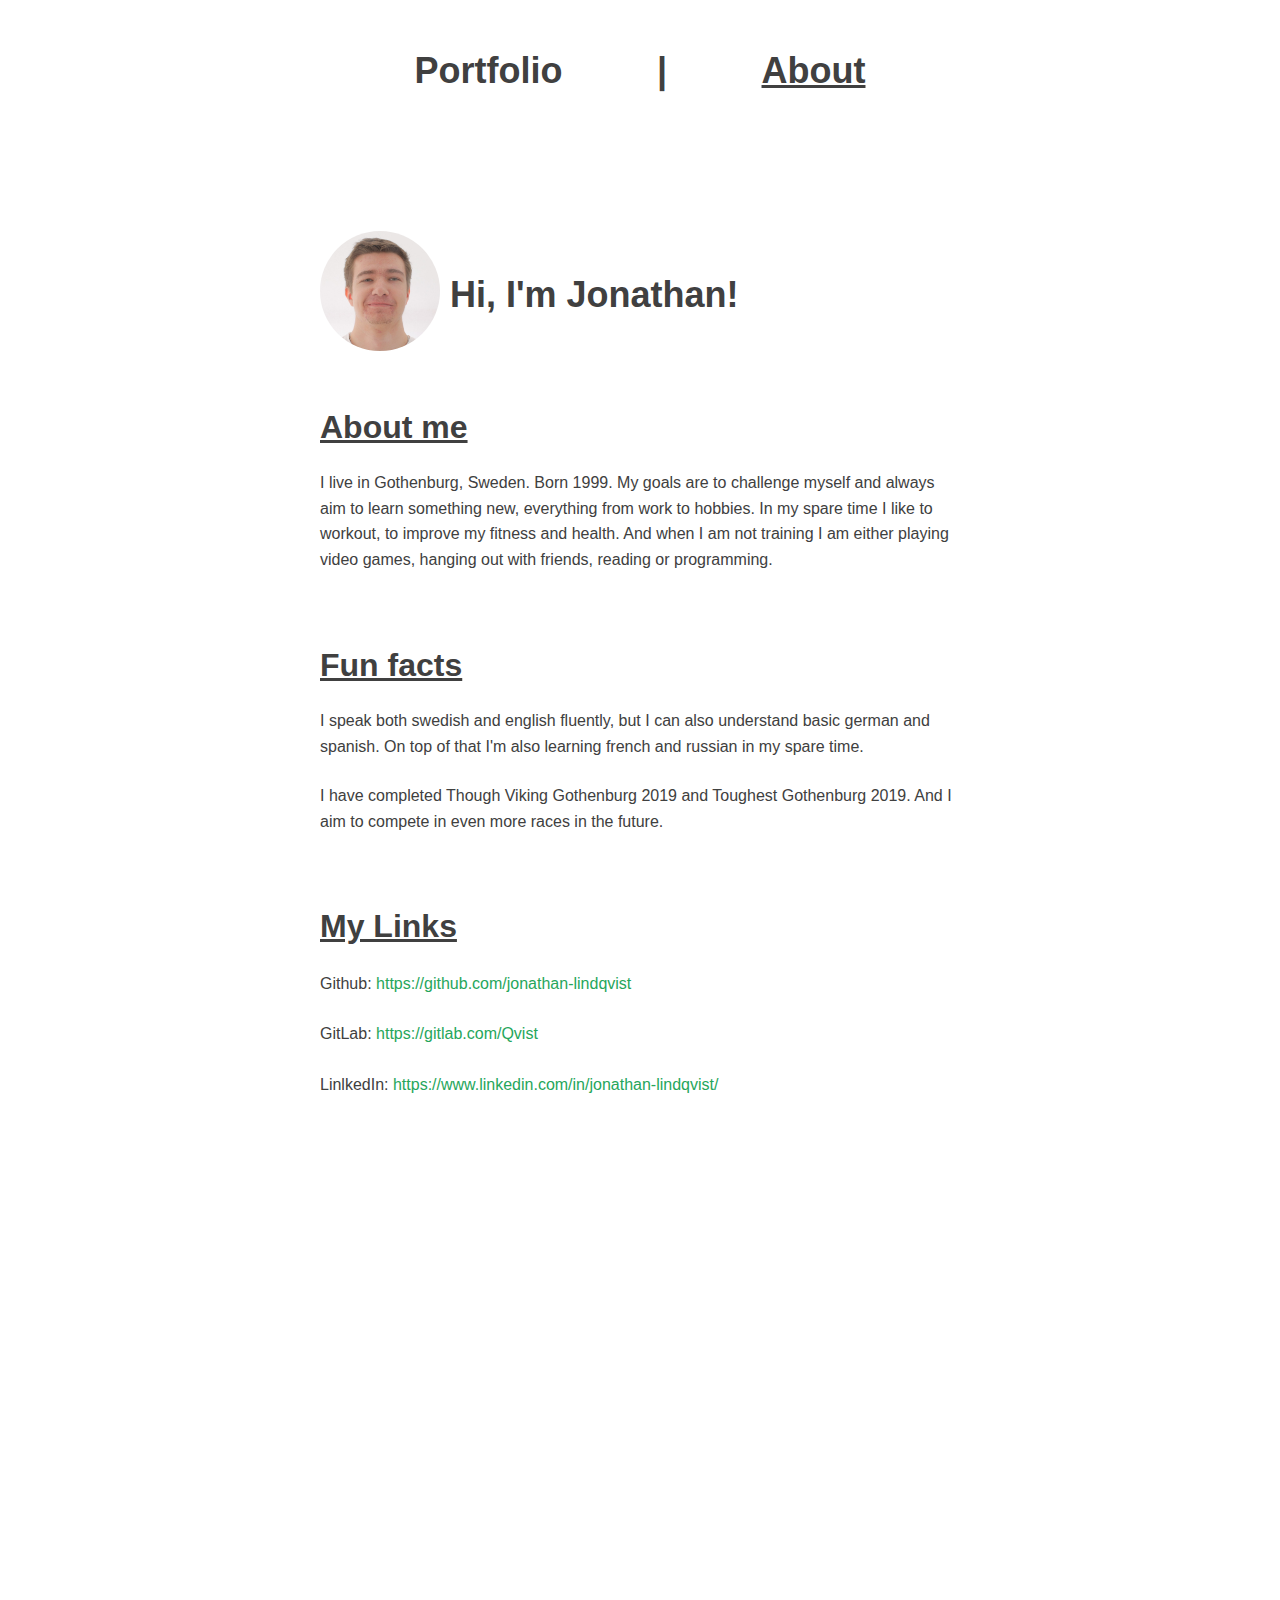
==== about.html @ 1a3f5dcb "Fix scrollto and add about me page" ====
<!DOCTYPE html>
<html lang="en">
<head>
  <meta charset="UTF-8">
  <meta name="viewport" content="width=device-width, initial-scale=1.0">
  <meta http-equiv="X-UA-Compatible" content="ie=edge">
  <title>About me</title>
  <link href="css/primitiveui.css" rel="stylesheet"/>
  <link href="css/main.css" rel="stylesheet"/>
  <script type="text/javascript" src="js/main.js"></script>
</head>
<body>
  <div class="gutter">
  </div>
  <div class="main">
      <nav>
          <ul class="nav-ul">
            <li><h1><a href="/">Portfolio</a></h1></li>
            <li><h1>|</h1> </li>
            <li><h1 class="current"><a href="about.html">About</a></h1></li>
          </ul>
        </nav>
        <section class="top"> 
          <div class="mr-5">
            <img class="profile" src="img/me-crop.jpg" alt="Jonathans Face">
          </div>
          <div class="ml-5 align-cent">
            <h1>Hi, I'm Jonathan!</h1>
          </div>
        </section>
    <section>
      <div>
        <h2>About me</h2>
        <p>
          I live in Gothenburg, Sweden. Born 1999. My goals are to challenge myself and
          always aim to learn something new, everything from work to hobbies.
          In my spare time I like to workout, to improve my fitness and health. And 
          when I am not training I am either playing video games, hanging out with friends,
          reading or programming.
      </div>
    </section>
    <section>
      <div>
        <h2>Fun facts</h2>
        <p>
          I speak both swedish and english fluently, but I can also understand basic german and spanish. 
          On top of that I'm also learning french and russian in my spare time. 
        </p>
        <p>
          I have completed Though Viking Gothenburg 2019 and Toughest Gothenburg 2019. And I aim to compete in
          even more races in the future.
        </p>
      </div>
    </section>
    <section class="last">
        <div>
          <h2>My Links</h2>
          <ul>
            <li>Github: <a  class="inlinelink" href="https://github.com/jonathan-lindqvist">https://github.com/jonathan-lindqvist</a></li>
            <li>GitLab: <a  class="inlinelink" href="https://gitlab.com/Qvist">https://gitlab.com/Qvist</a></li>
            <li>LinlkedIn: <a  class="inlinelink" href="https://www.linkedin.com/in/jonathan-lindqvist-915a01181/">https://www.linkedin.com/in/jonathan-lindqvist/</a></li>
          </ul>
        </div>
      </section>
  </div>
  <div class="gutter"></div>
</body>
</html>
---- css/primitiveui.css ----
/*! Primitive
 * A front end Sass boilerplate
 *
 * Author: Tania Rascia 
 */
/* Variables
 * ===============
 *
 * All variables and most of the configuration is defined on this page. */
/* Containers */
/* Breakpoints */
/* Colors */
/* Typography */
/* Padding */
/* Borders */
/* Buttons */
/* Forms */
/* Tables */
/* Code */
/* Mixins
  =============== */
/*! normalize.css v3.0.3 | MIT License | github.com/necolas/normalize.css */
/**
 * 1. Set default font family to sans-serif.
 * 2. Prevent iOS and IE text size adjust after device orientation change,
 *    without disabling user zoom.
 */
 html {
  -ms-text-size-adjust: 100%;
  /* 2 */
  -webkit-text-size-adjust: 100%;
  /* 2 */ }

/**
 * Remove default margin.
 */
body {
  margin: 0; }

/* HTML5 display definitions
   ========================================================================== */
/**
 * Correct `block` display not defined for any HTML5 element in IE 8/9.
 * Correct `block` display not defined for `details` or `summary` in IE 10/11
 * and Firefox.
 * Correct `block` display not defined for `main` in IE 11.
 */
article,
aside,
details,
figcaption,
figure,
footer,
header,
main,
menu,
nav,
section,
summary {
  display: block; }

/**
 * 1. Correct `inline-block` display not defined in IE 8/9.
 * 2. Normalize vertical alignment of `progress` in Chrome, Firefox, and Opera.
 */
audio,
canvas,
progress,
video {
  display: inline-block;
  /* 1 */
  vertical-align: baseline;
  /* 2 */ }

/**
 * Prevent modern browsers from displaying `audio` without controls.
 * Remove excess height in iOS 5 devices.
 */
audio:not([controls]) {
  display: none;
  height: 0; }

/**
 * Address `[hidden]` styling not present in IE 8/9/10.
 * Hide the `template` element in IE 8/9/10/11, Safari, and Firefox < 22.
 */
[hidden],
template {
  display: none; }

/**
 * Improve readability of focused elements when they are also in an
 * active/hover state.
 */
a:active,
a:hover {
  outline: 0; }

/**
 * Address style set to `bolder` in Firefox 4+, Safari, and Chrome.
 */
b,
strong {
  font-weight: bold; }

/**
 * Prevent `sub` and `sup` affecting `line-height` in all browsers.
 */
sub,
sup {
  font-size: 75%;
  line-height: 0;
  position: relative;
  vertical-align: baseline; }

sup {
  top: -0.5em; }

sub {
  bottom: -0.25em; }

/* Embedded content
   ========================================================================== */
/**
 * Remove border when inside `a` element in IE 8/9/10.
 */
img {
  border: 0; }

/**
 * Correct overflow not hidden in IE 9/10/11.
 */
svg:not(:root) {
  overflow: hidden; }

/**
 * Address differences between Firefox and other browsers.
 */
hr {
  box-sizing: content-box;
  height: 0; }

/**
 * Contain overflow in all browsers.
 */
pre {
  overflow: auto; }

/**
 * Re-set default cursor for disabled elements.
 */
button[disabled],
html input[disabled] {
  cursor: default; }

/**
 * Remove inner padding and border in Firefox 4+.
 */
button::-moz-focus-inner,
input::-moz-focus-inner {
  border: 0;
  padding: 0; }

/* Reset
  =============== */
html {
  box-sizing: border-box; }

*,
*::before,
*::after {
  box-sizing: inherit; }

figure {
  margin: 0; }

/* Scaffolding
  =============== */
html {
  -webkit-font-smoothing: antialiased;
  -moz-osx-font-smoothing: grayscale;
  font: normal normal normal 1rem/1.6 -apple-system, BlinkMacSystemFont, Helvetica Neue, Helvetica, Arial, sans-serif;
  font-size: 1rem; }

body {
  color: #404040;
  background: white;
  font-size: 1rem; }

p,
ol,
ul,
dl,
table {
  margin: 0 0 1.5rem 0; }

ul li ul {
  margin-bottom: 0; }

ol li ol {
  margin-bottom: 0; }

h1,
h2,
h3,
h4,
h5 {
  margin: 1.5rem 0;
  font-weight: 600;
  font-family: -apple-system, BlinkMacSystemFont, Helvetica Neue, Helvetica, Arial, sans-serif;
  line-height: 1.2;
  color: #404040; }
  h1:not(:first-child),
  h2:not(:first-child),
  h3:not(:first-child),
  h4:not(:first-child),
  h5:not(:first-child) {
    margin: 1.5rem 0; }

h1:not(:first-child),
h2:not(:first-child),
h3:not(:first-child) {
  margin-top: 2rem; }

h1 {
  font-size: 1.75rem; }

h2 {
  font-size: 1.5rem; }

h3 {
  font-size: 1.25rem; }

h4 {
  font-size: 1.1rem; }

h5 {
  font-size: 1rem; }

@media (min-width: 600px) {
  h1:not(:first-child),
  h2:not(:first-child),
  h3:not(:first-child) {
    margin-top: 2.5rem; }
  h1 {
    font-size: 2.25rem; }
  h2 {
    font-size: 2rem; }
  h3 {
    font-size: 1.75rem; }
  h4 {
    font-size: 1.5rem; }
  h5 {
    font-size: 1.25rem; } }

a {
  color: #0366EE;
  text-decoration: none; }
  a:hover, a:active, a:focus {
    color: #0246a2;
    text-decoration: underline; }

mark {
  background: #ffeea8;
  padding: 0 0.2rem; }

blockquote {
  margin: 0 0 1.5rem 0;
  border-left: 16px solid #f0f0f0;
  padding: 0 1.5rem;
  font-size: 1.5rem; }
  blockquote cite {
    display: block;
    margin-top: 1.5rem;
    font-size: 1rem;
    text-align: right; }

pre {
  border: 0;
  border-radius: 4px;
  background: transparent;
  padding: 1rem;
  tab-size: 2;
  color: #404040;
  font-family: Menlo, monospace;
  font-size: 14px;
  margin: 0 0 1.5rem 0; }
  pre code {
    font-family: Menlo, monospace;
    line-height: 1.2; }

kbd {
  background-color: #f7f7f7;
  border: 1px solid #ccc;
  border-radius: 3px;
  box-shadow: 0 1px 0 rgba(0, 0, 0, 0.2), 0 0 0 2px #fff inset;
  color: #333;
  display: inline-block;
  font-family: Helvetica, Arial, sans-serif;
  font-size: 13px;
  line-height: 1.4;
  margin: 0 .1em;
  padding: .1em .6em;
  text-shadow: 0 1px 0 #fff; }

:not(pre) > code {
  color: #404040;
  background: transparent;
  font-family: Menlo, monospace;
  font-size: 14px;
  padding: 0 0.2rem;
  border: 1px solid #dedede;
  border-radius: 4px; }

hr {
  height: 0;
  border: 0;
  border-top: 1px solid #dedede; }

dt {
  font-weight: 600; }

dd {
  margin-bottom: .5rem; }

.full-container {
  max-width: 100%;
  padding: 0 1rem; }

.container, .small-container, .medium-container {
  max-width: 1200px;
  padding: 0 1rem;
  margin-left: auto;
  margin-right: auto; }

.small-container {
  max-width: 800px; }

.medium-container {
  max-width: 1000px; }

.content-section {
  padding: 30px 0; }

@media (min-width: 600px) {
  .content-section {
    padding: 60px 0; } }

/* Grid
=============== */
.flex-small,
.flex-large {
  padding-left: 1rem;
  padding-right: 1rem; }

.flex-row {
  margin-left: -1rem;
  margin-right: -1rem; }

.flex-row {
  display: flex;
  flex-direction: row;
  flex-wrap: wrap; }

.flex-small,
.flex-large {
  flex-basis: 100%;
  margin-bottom: 1rem; }

/* Small screen breakpoint */
@media (min-width: 600px) {
  .flex-small {
    flex: 1 1 0;
    margin-bottom: 0; } }

/* Large screen breakpoint */
@media (min-width: 1000px) {
  .flex-large {
    flex: 1 1 0;
    margin-bottom: 0; } }

/* Helpers
  =============== */
.clearfix::before,
.clearfix::after {
  content: " ";
  display: block; }

.clearfix:after {
  clear: both; }

.text-left {
  text-align: left; }

.text-right {
  text-align: right; }

.text-center {
  text-align: center; }

.text-justify {
  text-align: justify; }

.block {
  display: block; }

.inline-block {
  display: inline-block; }

.inline {
  display: inline; }

.vertical-center {
  display: flex;
  align-items: center;
  justify-content: center; }

.responsive-image {
  max-width: 100%;
  height: auto; }

.show {
  display: block !important; }

.hide {
  display: none !important; }

.invisible {
  visibility: hidden; }

.float-left {
  float: left; }

.float-right {
  float: right; }

.no-padding-top {
  padding-top: 0; }

.no-padding-bottom {
  padding-bottom: 0; }

.padding-top {
  padding-top: 2rem; }

.padding-bottom {
  padding-bottom: 2rem; }

.no-margin-top {
  margin-top: 0; }

.no-margin-bottom {
  margin-bottom: 0; }

.margin-top {
  margin-top: 2rem; }

.margin-bottom {
  margin-bottom: 2rem; }

.alternate-background {
  background: #fafafa;
  color: #404040; }

.screen-reader-text {
  clip: rect(1px, 1px, 1px, 1px);
  position: absolute !important;
  height: 1px;
  width: 1px;
  overflow: hidden; }

/* Buttons
  =============== */
.button, a.button, button, [type=submit], [type=reset], [type=button] {
  -webkit-appearance: none;
  display: inline-block;
  border: 1px solid #0366EE;
  border-radius: 4px;
  background: #0366EE;
  color: #ffffff;
  font-weight: 600;
  font-family: -apple-system, BlinkMacSystemFont, Helvetica Neue, Helvetica, Arial, sans-serif;
  font-size: 1rem;
  text-transform: none;
  padding: .75rem 1.25rem;
  margin: 0 0 .5rem 0;
  vertical-align: middle;
  text-align: center;
  cursor: pointer;
  text-decoration: none;
  line-height: 1; }

.button:hover, a.button:hover, button:hover, [type=submit]:hover, [type=reset]:hover, [type=button]:hover {
  border: 1px solid #0250bc;
  background: #0250bc;
  color: #ffffff;
  text-decoration: none; }

.button:focus, .button:active, a.button:focus, a.button:active, button:focus, button:active, [type=submit]:focus, [type=submit]:active, [type=reset]:focus, [type=reset]:active, [type=button]:focus, [type=button]:active {
  border: 1px solid #0250bc;
  background: #0250bc;
  color: #ffffff;
  text-decoration: none; }

.button::-moz-focus-inner, a.button::-moz-focus-inner, button::-moz-focus-inner, [type=submit]::-moz-focus-inner, [type=reset]::-moz-focus-inner, [type=button]::-moz-focus-inner {
  border: 0;
  padding: 0; }

.accent-button,
a.accent-button {
  color: #ffffff;
  border: 1px solid #29de7d;
  background: #29de7d; }
  .accent-button:hover, .accent-button:focus, .accent-button:active,
  a.accent-button:hover,
  a.accent-button:focus,
  a.accent-button:active {
    color: #ffffff;
    border: 1px solid #1cb864;
    background: #1cb864; }

.muted-button,
a.muted-button {
  background: transparent;
  border: 1px solid #cdcdcd;
  color: #4e4e4e; }
  .muted-button:hover, .muted-button:focus, .muted-button:active,
  a.muted-button:hover,
  a.muted-button:focus,
  a.muted-button:active {
    color: #4e4e4e;
    border: 1px solid #818181;
    background: transparent; }

.round-button,
a.round-button {
  border-radius: 40px; }

.square-button,
a.square-button {
  border-radius: 0; }

.full-button,
a.full-button {
  display: block;
  width: 100%; }

/* Forms
  =============== */
[type=color], [type=date], [type=datetime], [type=datetime-local], [type=email], [type=month], [type=number], [type=password], [type=search], [type=tel], [type=text], [type=url], [type=week], [type=time], select, textarea {
  display: block;
  border: 1px solid #cdcdcd;
  border-radius: 4px;
  padding: .75rem;
  outline: none;
  background: transparent;
  margin-bottom: .5rem;
  font-size: 1rem;
  width: 100%;
  max-width: 100%;
  line-height: 1; }

[type=color]:hover, [type=date]:hover, [type=datetime]:hover, [type=datetime-local]:hover, [type=email]:hover, [type=month]:hover, [type=number]:hover, [type=password]:hover, [type=search]:hover, [type=tel]:hover, [type=text]:hover, [type=url]:hover, [type=week]:hover, [type=time]:hover, select:hover, textarea:hover {
  border: 1px solid #b4b4b4; }

[type=color]:focus, [type=color]:active, [type=date]:focus, [type=date]:active, [type=datetime]:focus, [type=datetime]:active, [type=datetime-local]:focus, [type=datetime-local]:active, [type=email]:focus, [type=email]:active, [type=month]:focus, [type=month]:active, [type=number]:focus, [type=number]:active, [type=password]:focus, [type=password]:active, [type=search]:focus, [type=search]:active, [type=tel]:focus, [type=tel]:active, [type=text]:focus, [type=text]:active, [type=url]:focus, [type=url]:active, [type=week]:focus, [type=week]:active, [type=time]:focus, [type=time]:active, select:focus, select:active, textarea:focus, textarea:active {
  border: 1px solid #0366EE;
  box-shadow: inset 0 1px 1px rgba(0, 0, 0, 0.1), 0 0 6px #8cbcfe; }

textarea {
  overflow: auto;
  height: auto; }

fieldset {
  border: 1px solid #dedede;
  border-radius: 4px;
  padding: 1rem;
  margin: 1.5rem 0; }

legend {
  padding: 0 .5rem;
  font-weight: 600; }

select {
  color: #404040;
  -webkit-appearance: none;
  -moz-appearance: none;
  background: url([data-uri]) right center no-repeat;
  line-height: 1; }

select::-ms-expand {
  display: none; }

[type=range] {
  width: 100%; }

label {
  font-weight: 600;
  max-width: 100%;
  display: block;
  margin: 1rem 0 .5rem; }

@media (min-width: 600px) {
  .split-form label {
    text-align: right;
    padding: 0 .5rem;
    margin-bottom: 1rem; } }

input.has-error, input.has-error:hover, input.has-error:focus, input.has-error:active,
select.has-error,
select.has-error:hover,
select.has-error:focus,
select.has-error:active,
textarea.has-error,
textarea.has-error:hover,
textarea.has-error:focus,
textarea.has-error:active {
  border: 1px solid #D33C40;
  box-shadow: inset 0 1px 1px rgba(0, 0, 0, 0.1), 0 0 6px #f4cecf; }

::-webkit-input-placeholder,
::-moz-placeholder,
:-moz-placeholder,
:-ms-input-placeholder {
  color: #9a9a9a; }

/* Tables
  =============== */
table {
  border-collapse: collapse;
  border-spacing: 0;
  width: 100%;
  max-width: 100%; }

thead th {
  border-bottom: 2px solid #dedede; }

tfoot th {
  border-top: 2px solid #dedede; }

td {
  border-bottom: 1px solid #dedede; }

th,
td {
  text-align: left;
  padding: .5rem; }

caption {
  padding: 1rem 0;
  caption-side: bottom;
  color: #ababab; }

.striped-table tbody tr:nth-child(odd) {
  background-color: #f8f8f8; }

.contain-table {
  overflow-x: auto; }

@media (min-width: 600px) {
  .contain-table {
    width: 100%; } }

/* Navigation
  =============== */
/* Layout
  =============== */
---- css/main.css ----
html {
  position: relative;
  min-height: 100%; 
  scroll-behavior: smooth;
}

body{
  margin: 0;
  padding: 0;
  display: flex;
  flex-direction: row;
  font-family: 'Segoe UI', Tahoma, Geneva, Verdana, sans-serif;
  height: 100%;
  align-content: center;
}

.gutter{
  width: 25%;
}

.main{
  width: 50%;
}
.top{
  margin-top: 5.625em;
  justify-content: flex-start;
}

.align-cent{
  display: flex;
  align-items: center;
}

section{
  display: flex;
  flex-direction: row;
  justify-content: space-between;
  margin-bottom: 1.5625em;
}

.profile{
  width: 120px;
  height: 120px;
  border-radius: 100%;
}

.ml-5{
  margin-left: 0.3125em;
}

.mr-5{
  margin-right: 0.3125em;
}

.mr{
  margin-right: 30%;
}

table {
  border-collapse: collapse;
  width: 100%;
}

th, td {
  padding: 1em 1em 1em 0;
  text-align: left;
  border-bottom: 1px solid #ddd;
}

.skill-section{
  flex-direction: column;
}

.top-skills{
  display: flex;
  flex-direction: row;
  justify-content: space-between;
}

.header {
  display: flex;
  align-items: center;
  position: fixed;
  top: 0;
  z-index: 1;
  height: 100%;
  margin-left: 10%;
}

/* The progress container (grey background) */
.progress-container {
  height: 50%;
  width: 8px;
  background: #ccc;
  border-radius: 5px;
}

/* The progress bar (scroll indicator) */
.progress-bar {
  width: 0.5em;
  background: black;
  height: 0%;
  border-radius: 0.3125em;
}

a {
  color: #404040;
  text-decoration: none; /* no underline */
}

a:hover{
  color: #404040;
  text-decoration: none;
}

ul {
  padding: 0;
  white-space: nowrap;
}

li {
  list-style-type: none;
  margin-bottom: 1.5625em;
  margin-top: 1.5625em;
}

.last{
  margin-bottom: 37.5em;
}

.github{
  margin-left: 1.5625em;
  height: 2.5em;
  width: 2.5em;
  display: block;
}

.disabled{
  color: lightgrey;
}

.bold{
  font-weight: bold;
}

.inlinelink{
  color: #26a65b;
}

.inlinelink:hover{
  color: #00e640;
}

.project-title{
  display: flex;
  flex-direction: row;
  align-items: center;
}


.table-col{
  width: 50%;
}

.table-margin{
  margin-left: 2.5rem;
}

.proof{
  height: 15%;
  width: 10%;
  object-fit: scale-down;
  border: 1px solid black;
  border-radius: 5px;
}

h2{
  text-decoration-line: underline;
}

nav{
  width: 100%;
}

.current{
  text-decoration-line: underline;
}

.nav-ul{
  display: flex;
  flex-direction: row;
  justify-content: space-evenly;
}
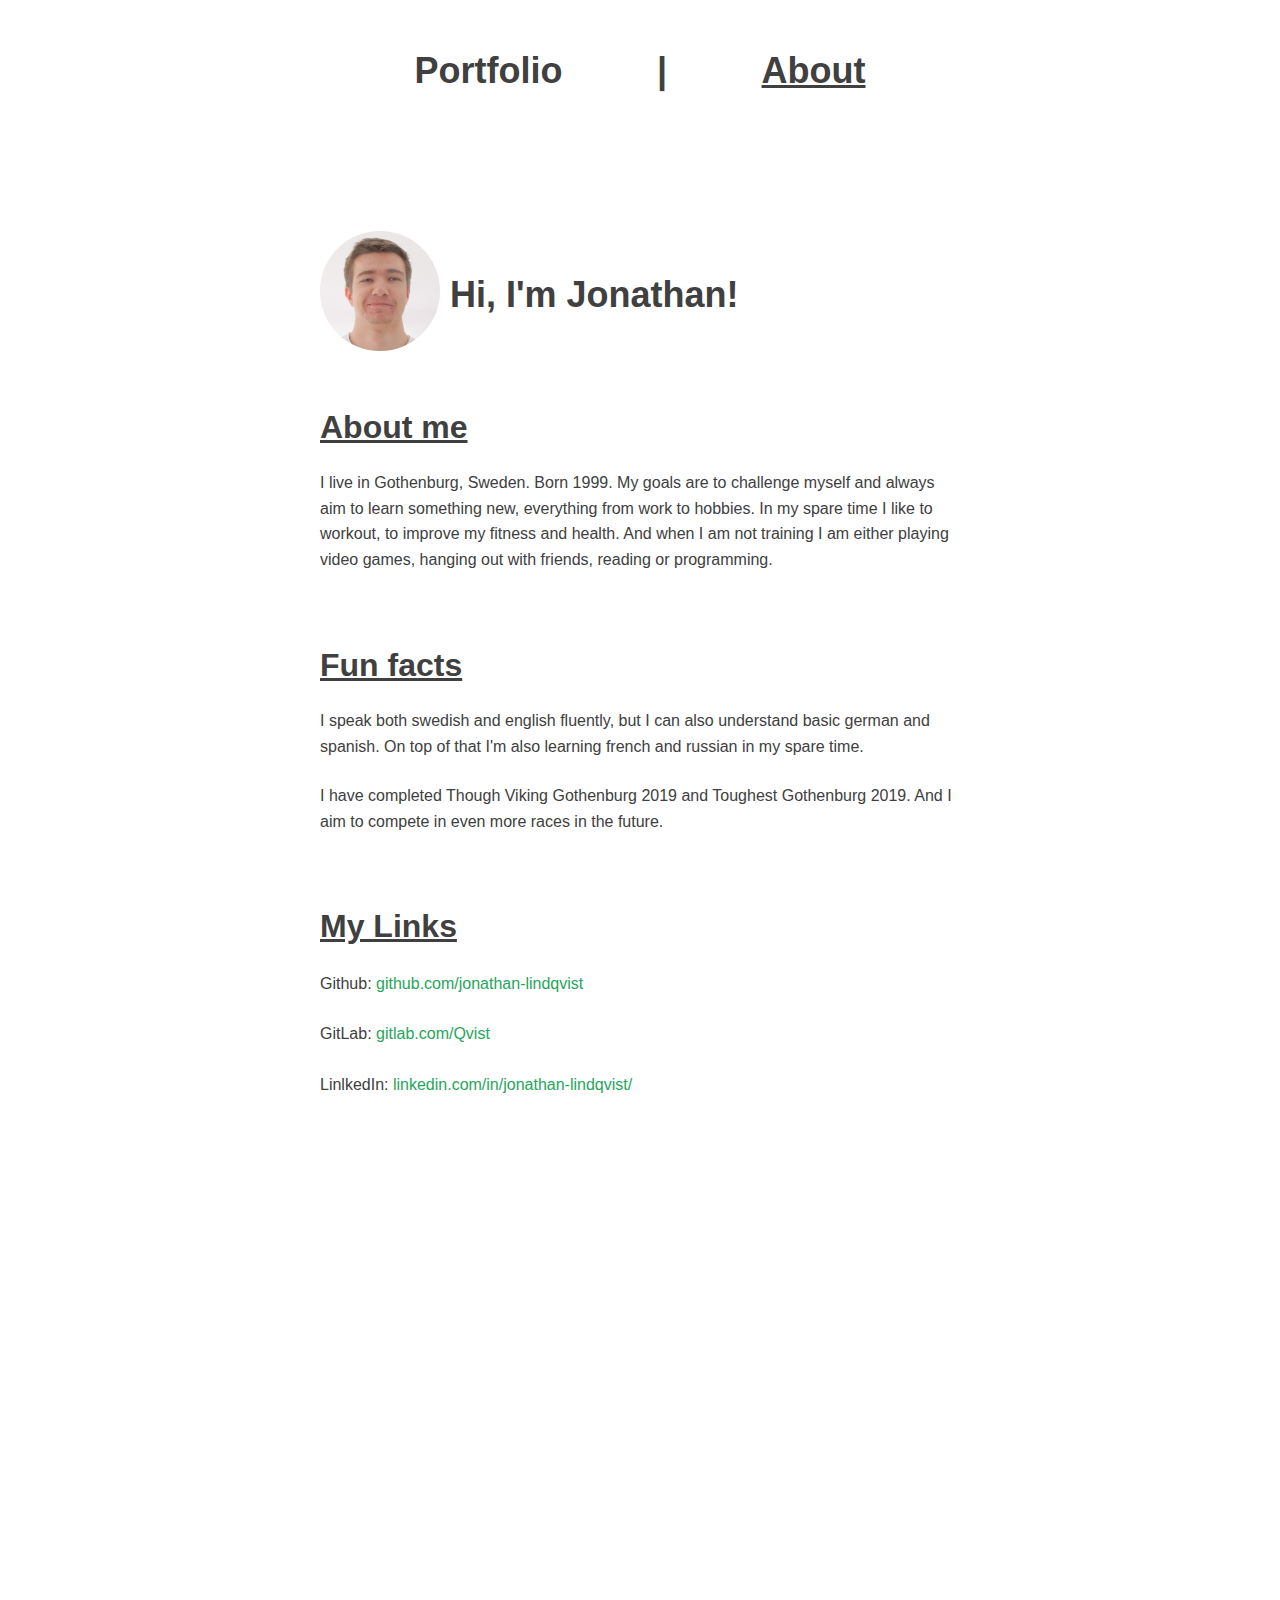
==== commit 5fd83312: "Pretty much mobile friendly" ====
--- a/about.html
+++ b/about.html
@@ -56,9 +56,9 @@
         <div>
           <h2>My Links</h2>
           <ul>
-            <li>Github: <a  class="inlinelink" href="https://github.com/jonathan-lindqvist">https://github.com/jonathan-lindqvist</a></li>
-            <li>GitLab: <a  class="inlinelink" href="https://gitlab.com/Qvist">https://gitlab.com/Qvist</a></li>
-            <li>LinlkedIn: <a  class="inlinelink" href="https://www.linkedin.com/in/jonathan-lindqvist-915a01181/">https://www.linkedin.com/in/jonathan-lindqvist/</a></li>
+            <li>Github: <a  class="inlinelink" href="https://github.com/jonathan-lindqvist">github.com/jonathan-lindqvist</a></li>
+            <li>GitLab: <a  class="inlinelink" href="https://gitlab.com/Qvist">gitlab.com/Qvist</a></li>
+            <li>LinlkedIn: <a  class="inlinelink" href="https://www.linkedin.com/in/jonathan-lindqvist-915a01181/">linkedin.com/in/jonathan-lindqvist/</a></li>
           </ul>
         </div>
       </section>
--- a/css/main.css
+++ b/css/main.css
@@ -167,8 +167,7 @@
 }
 
 .proof{
-  height: 15%;
-  width: 10%;
+  width: 25%;
   object-fit: scale-down;
   border: 1px solid black;
   border-radius: 5px;
@@ -191,3 +190,33 @@
   flex-direction: row;
   justify-content: space-evenly;
 }
+
+@media only screen and (max-width: 780px) {
+  .gutter, .header{
+    display: none;
+  }
+
+  .main{
+    width: 100%;
+    height: 100%;
+    margin: 0 25px 0 25px;
+  }
+
+  .proof{
+    width: 50%;
+  }
+
+  .top-skills{
+    flex-direction: column;
+  }
+
+  .table-col{
+    width: 100%;
+  }
+
+  .table-margin{
+    margin: 0;
+  }
+
+}
+
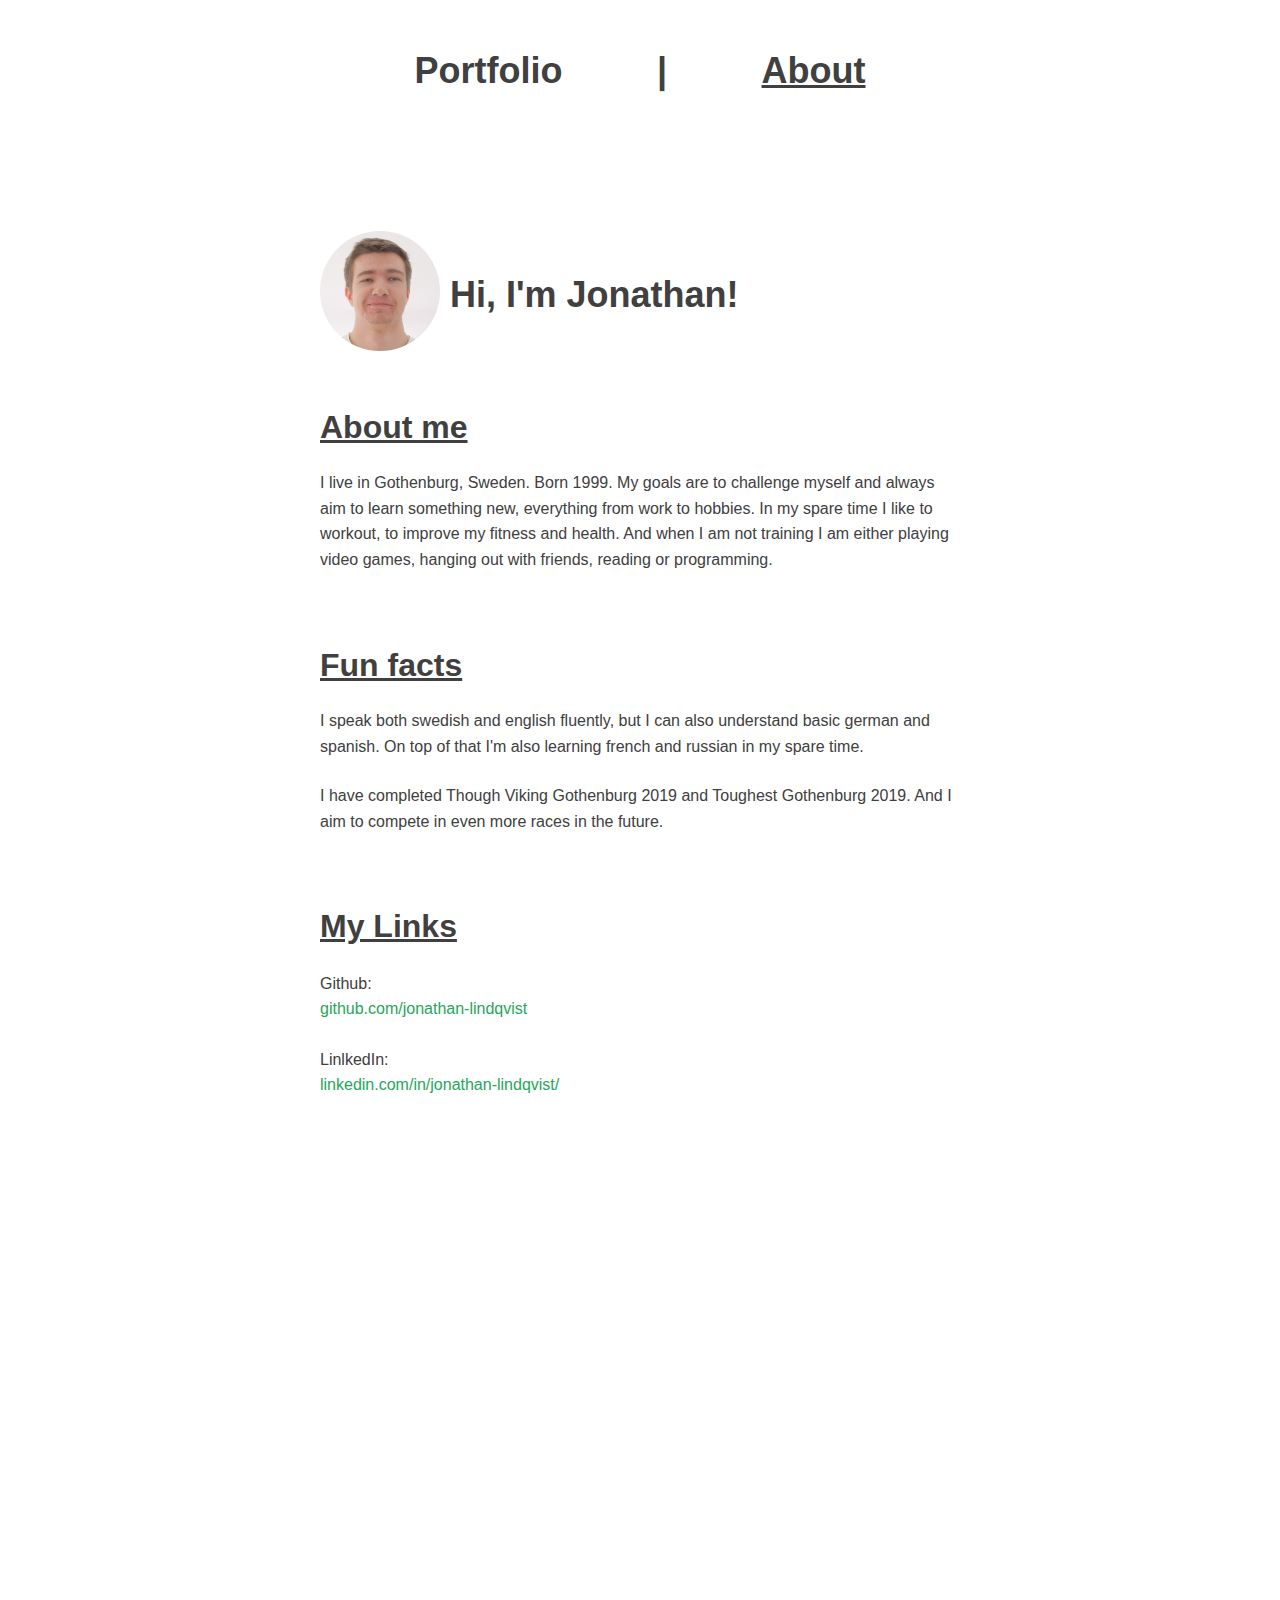
==== commit 37c0a24f: "Minor fixes and improvements" ====
--- a/about.html
+++ b/about.html
@@ -56,9 +56,8 @@
         <div>
           <h2>My Links</h2>
           <ul>
-            <li>Github: <a  class="inlinelink" href="https://github.com/jonathan-lindqvist">github.com/jonathan-lindqvist</a></li>
-            <li>GitLab: <a  class="inlinelink" href="https://gitlab.com/Qvist">gitlab.com/Qvist</a></li>
-            <li>LinlkedIn: <a  class="inlinelink" href="https://www.linkedin.com/in/jonathan-lindqvist-915a01181/">linkedin.com/in/jonathan-lindqvist/</a></li>
+            <li>Github: <br> <a  class="inlinelink" href="https://github.com/jonathan-lindqvist">github.com/jonathan-lindqvist</a></li>
+            <li>LinlkedIn: <br> <a  class="inlinelink" href="https://www.linkedin.com/in/jonathan-lindqvist-915a01181/">linkedin.com/in/jonathan-lindqvist/</a></li>
           </ul>
         </div>
       </section>
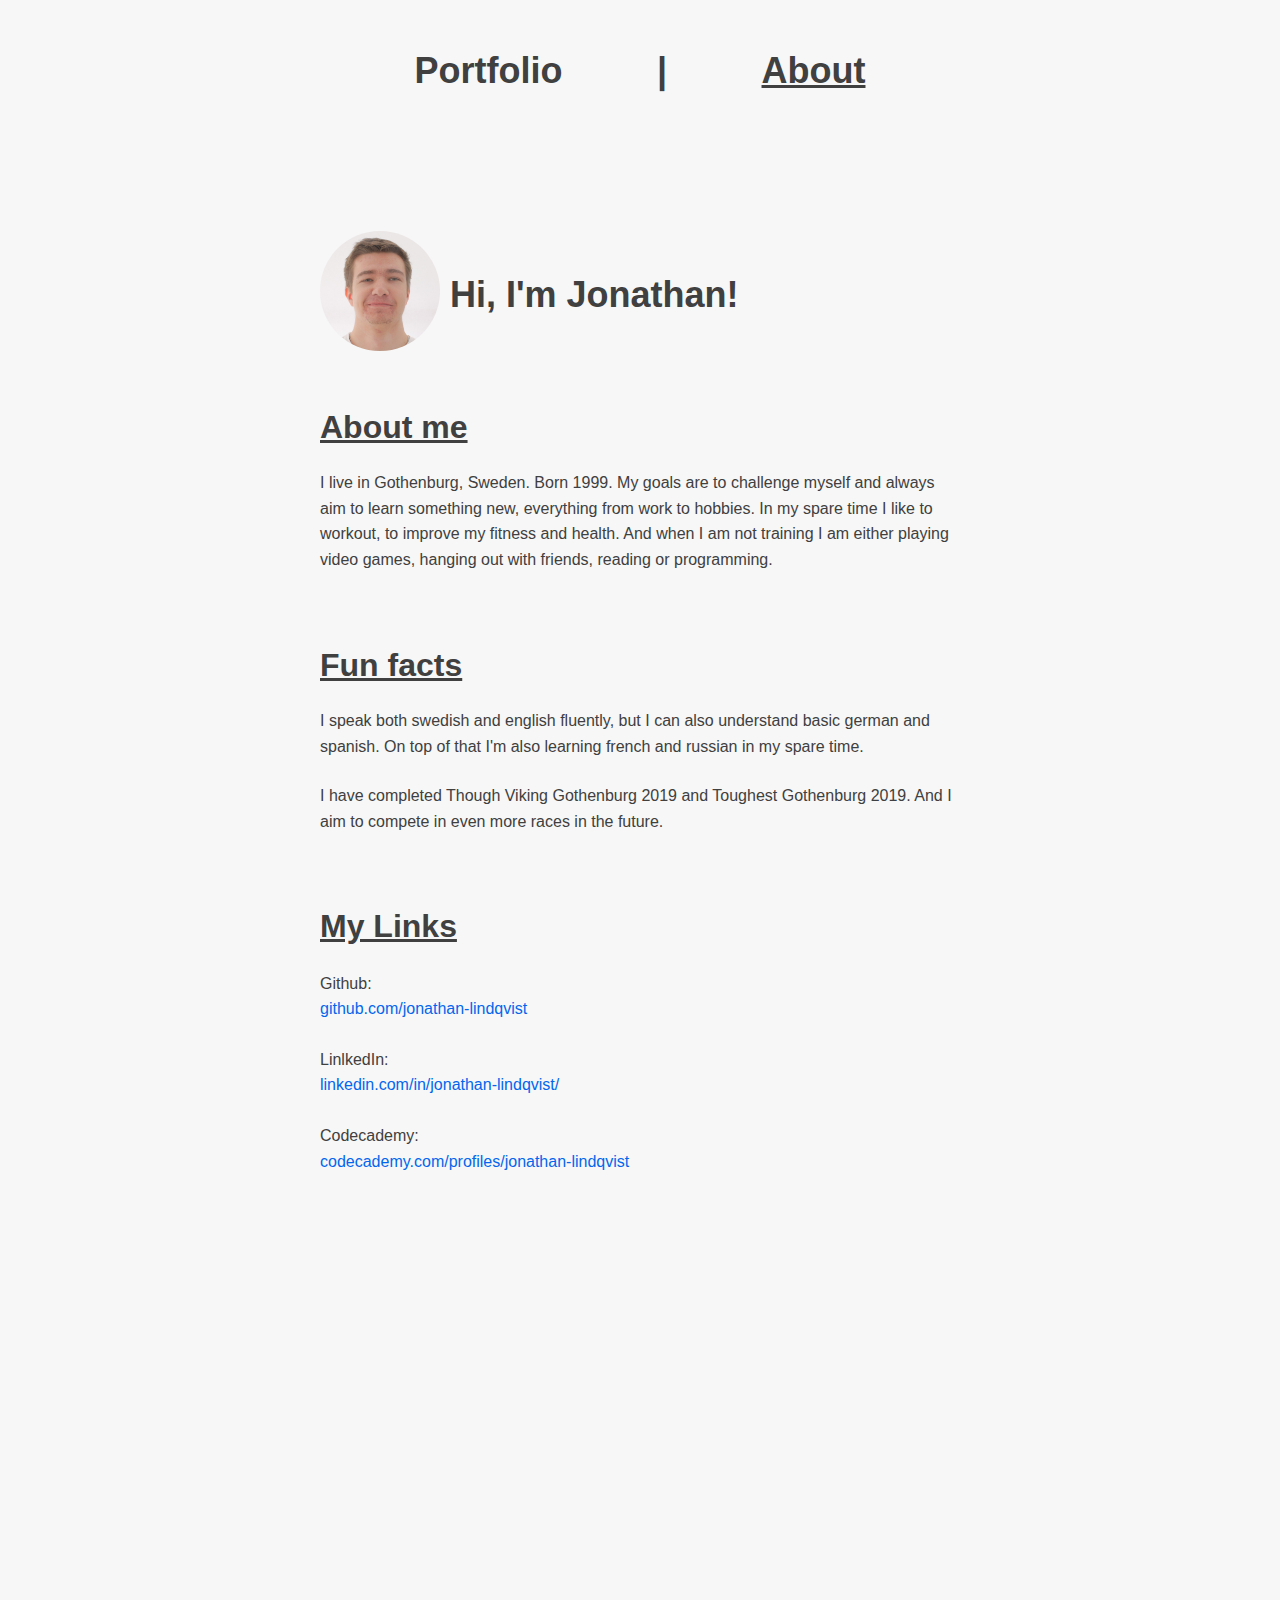
==== commit e65d2e37: "Add codecademy link" ====
--- a/about.html
+++ b/about.html
@@ -58,6 +58,7 @@
           <ul>
             <li>Github: <br> <a  class="inlinelink" href="https://github.com/jonathan-lindqvist">github.com/jonathan-lindqvist</a></li>
             <li>LinlkedIn: <br> <a  class="inlinelink" href="https://www.linkedin.com/in/jonathan-lindqvist-915a01181/">linkedin.com/in/jonathan-lindqvist/</a></li>
+            <li>Codecademy: <br> <a class="inlinelink" href="https://www.codecademy.com/profiles/jonathan-lindqvist">codecademy.com/profiles/jonathan-lindqvist</a></li>
           </ul>
         </div>
       </section>
--- a/css/main.css
+++ b/css/main.css
@@ -12,6 +12,7 @@
   font-family: 'Segoe UI', Tahoma, Geneva, Verdana, sans-serif;
   height: 100%;
   align-content: center;
+  background-color: #f7f7f7;
 }
 
 .gutter{
@@ -136,7 +137,7 @@
 }
 
 .disabled{
-  color: lightgrey;
+  color: #9a9a9a;
 }
 
 .bold{
@@ -144,11 +145,12 @@
 }
 
 .inlinelink{
-  color: #26a65b;
+  color: #0366EE;
 }
 
 .inlinelink:hover{
-  color: #00e640;
+  color: #0246a2;
+  text-decoration: underline;
 }
 
 .project-title{
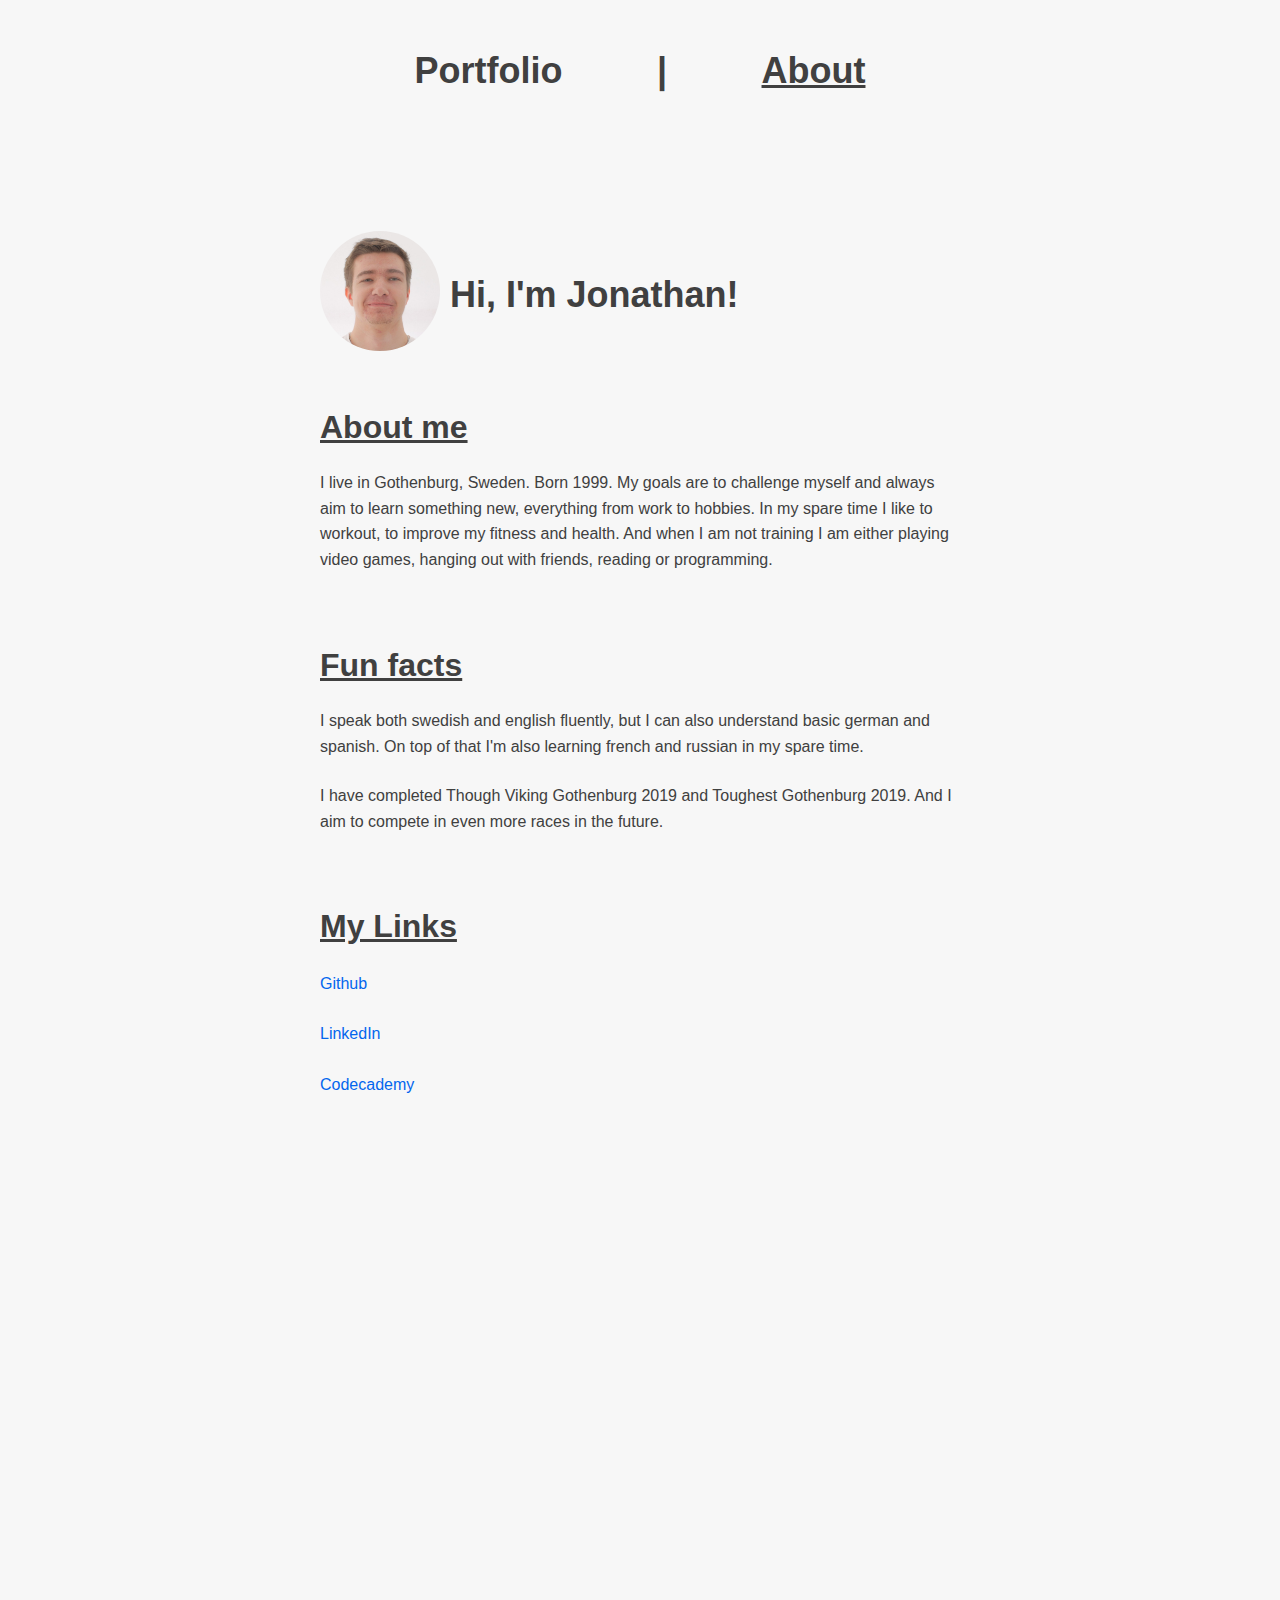
==== commit 04aead47: "Fix typo and links" ====
--- a/about.html
+++ b/about.html
@@ -56,9 +56,9 @@
         <div>
           <h2>My Links</h2>
           <ul>
-            <li>Github: <br> <a  class="inlinelink" href="https://github.com/jonathan-lindqvist">github.com/jonathan-lindqvist</a></li>
-            <li>LinlkedIn: <br> <a  class="inlinelink" href="https://www.linkedin.com/in/jonathan-lindqvist-915a01181/">linkedin.com/in/jonathan-lindqvist/</a></li>
-            <li>Codecademy: <br> <a class="inlinelink" href="https://www.codecademy.com/profiles/jonathan-lindqvist">codecademy.com/profiles/jonathan-lindqvist</a></li>
+            <li><a  class="inlinelink" href="https://github.com/jonathan-lindqvist">Github</a></li>
+            <li><a  class="inlinelink" href="https://www.linkedin.com/in/jonathan-lindqvist-915a01181/">LinkedIn</a></li>
+            <li><a class="inlinelink break-words" href="https://www.codecademy.com/profiles/jonathan-lindqvist">Codecademy</a></li>
           </ul>
         </div>
       </section>
--- a/css/main.css
+++ b/css/main.css
@@ -130,7 +130,7 @@
 }
 
 .github{
-  margin-left: 1.5625em;
+  margin: 0 1.5625em;
   height: 2.5em;
   width: 2.5em;
   display: block;
